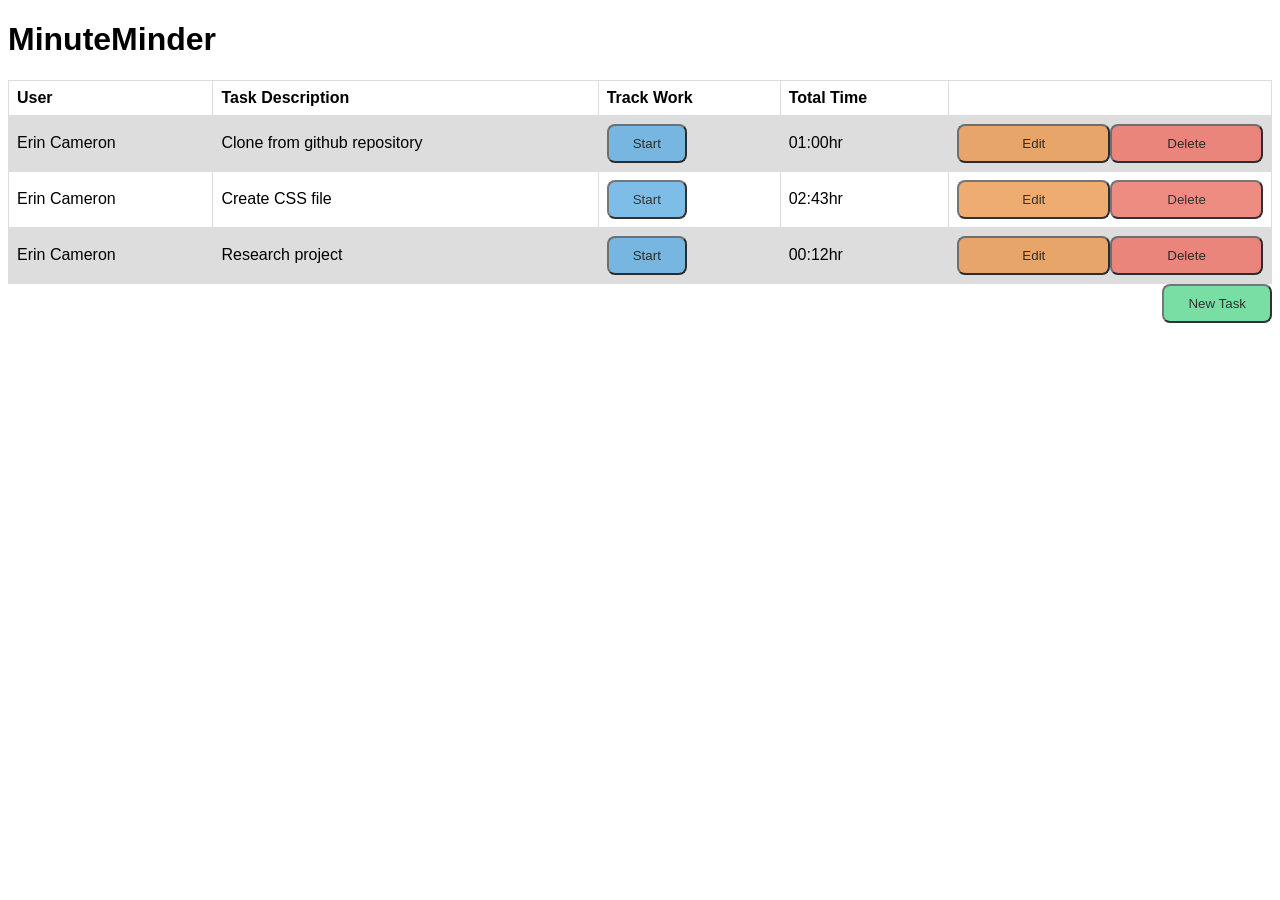
==== index.html @ 3792b0b4 "add file structure and initial code commit" ====
<!DOCTYPE html>
<!--[if lt IE 7]>      <html class="no-js lt-ie9 lt-ie8 lt-ie7"> <![endif]-->
<!--[if IE 7]>         <html class="no-js lt-ie9 lt-ie8"> <![endif]-->
<!--[if IE 8]>         <html class="no-js lt-ie9"> <![endif]-->
<!--[if gt IE 8]>      <html class="no-js"> <!--<![endif]-->
<html>
    <head>
        <meta charset="utf-8">
        <meta http-equiv="X-UA-Compatible" content="IE=edge">
        <title>MinuteMinder</title>
        <meta name="description" content="">
        <meta name="viewport" content="width=device-width, initial-scale=1">
        <!-- CSS -->
        <link rel="stylesheet" href="css/main.css">
    </head>
    <body>
        <!--[if lt IE 7]>
            <p class="browsehappy">You are using an <strong>outdated</strong> browser. Please <a href="#">upgrade your browser</a> to improve your experience.</p>
        <![endif]-->

        <!-- NAVIGATION -->
        <header>
            <h1>MinuteMinder</h1>
        </header>
        
        <!-- TABLE CONTENT -->
        <section>
            <table>
                <tr>
                    <th>User</th>
                    <th>Task Description</th>
                    <th>Track Work</th>
                    <th>Total Time</th>
                    <th></th>
                </tr>
                <tr>
                    <td>Erin Cameron</td>
                    <td>Clone from github repository</td>
                    <td><button class="start-stop">Start</button></td>
                    <td>01:00hr</td>
                    <td><button class="edit">Edit</button><button class="delete">Delete</button></td>
                </tr>
                <tr>
                    <td>Erin Cameron</td>
                    <td>Create CSS file</td>
                    <td><button class="start-stop">Start</button></td>
                    <td>02:43hr</td>
                    <td><button class="edit">Edit</button><button class="delete">Delete</button></td>
                </tr>
                <tr>
                    <td>Erin Cameron</td>
                    <td>Research project</td>
                    <td><button class="start-stop">Start</button></td>
                    <td>00:12hr</td>
                    <td><button class="edit">Edit</button><button class="delete">Delete</button></td>
                </tr>
            </table>

            <button id="new">New Task</button>
        </section>

        <!-- NEW TIME TRACKER CONTENT -->
        <section id="new-task" hidden>
            <form id="new-task">
                <fieldset>
                    <legend>New Task:</legend>
                    <!-- user selection -->
                    <label for="user">Choose a user:</label>
                    <select id="user" name="user">
                    <option value="s" selected></option>
                    <option value="ec">Erin Cameron</option>
                    <option value="gvr">Guido van Rossum</option>
                    <option value="jg">James Gosling</option>
                    <option value="bs">Bjarne Stroustrup</option>
                    </select> 
                    <!-- task description -->
                    <label for="task">Task Description:</label>
                    <input type="text" id="task" name="task">
                    <!-- cancel button -->
                    <button id="cancel">Cancel</button>
                </fieldset>
            </form>
        </section>
        
        <!-- JAVASCRIPT -->
        <script src="js/main.js" async defer></script>
    </body>
</html>
---- css/main.css ----
body {
    font-family: arial, sans-serif;
}

table {
    border-collapse: collapse;
    width: 100%;
}
  
td, th {
    border: 1px solid #dddddd;
    text-align: left;
    padding: 8px;
}

tr:nth-child(even) {
    background-color: #dddddd;
}

button {
    padding: 10px 24px;
    border-radius: 8px;
    transition-duration: 0.4s;
    opacity: 0.8;
}

button:hover {
    opacity: 1.0;
}

.start-stop {
    background-color: #5dade2;
}

.edit {
    background-color: #eb984e;
    width: 50%;
}

.delete {
    background-color: #ec7063;
    width: 50%;
}

#new {
    background-color: #58d68d;
    float: right;
}

#new-task {
    padding-top: 50px;
}
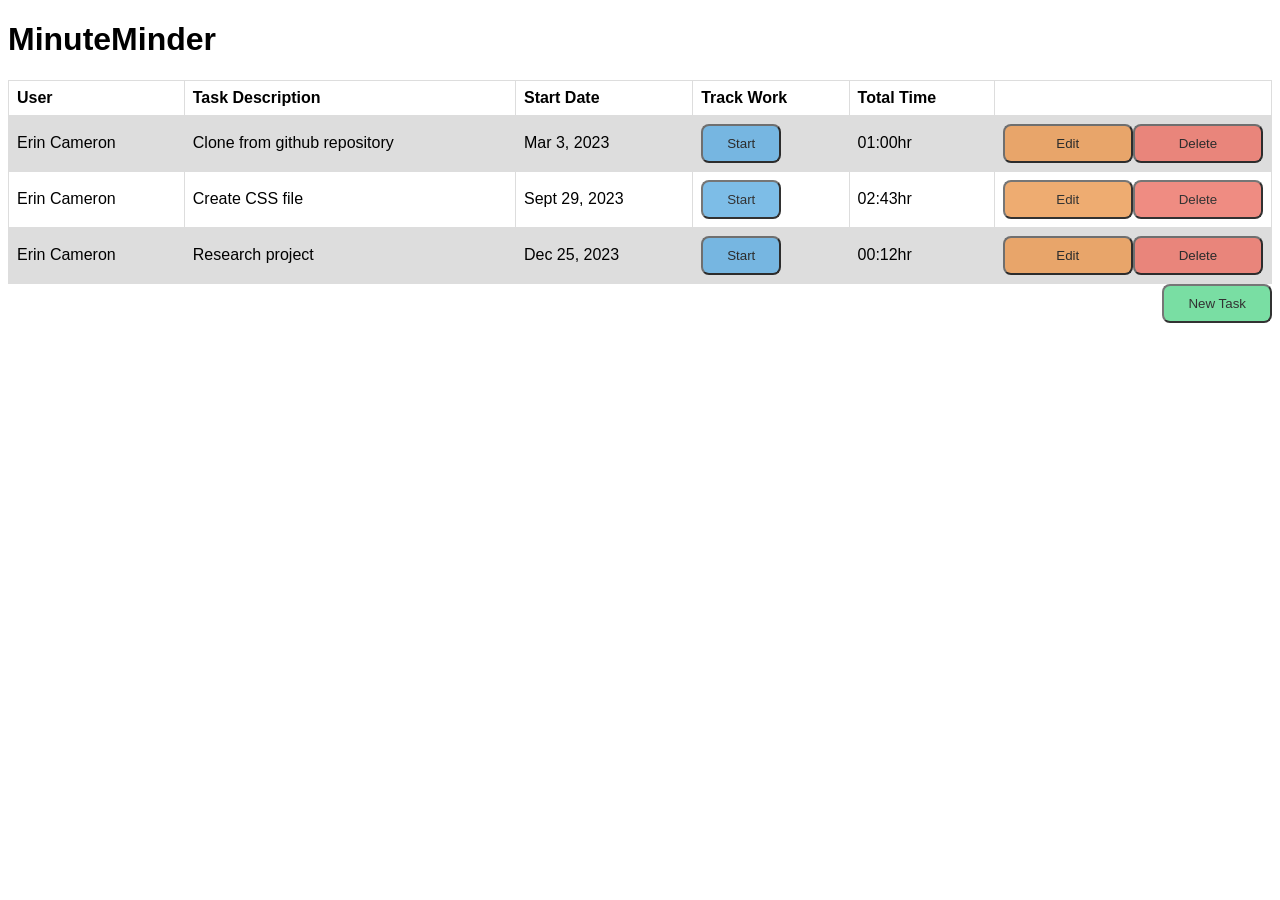
==== commit bce2a975: "add javascript funcitonality" ====
--- a/index.html
+++ b/index.html
@@ -25,10 +25,11 @@
         
         <!-- TABLE CONTENT -->
         <section>
-            <table>
+            <table id="table-tasks">
                 <tr>
                     <th>User</th>
                     <th>Task Description</th>
+                    <th>Start Date</th>
                     <th>Track Work</th>
                     <th>Total Time</th>
                     <th></th>
@@ -36,6 +37,7 @@
                 <tr>
                     <td>Erin Cameron</td>
                     <td>Clone from github repository</td>
+                    <td>Mar 3, 2023</td>
                     <td><button class="start-stop">Start</button></td>
                     <td>01:00hr</td>
                     <td><button class="edit">Edit</button><button class="delete">Delete</button></td>
@@ -43,6 +45,7 @@
                 <tr>
                     <td>Erin Cameron</td>
                     <td>Create CSS file</td>
+                    <td>Sept 29, 2023</td>
                     <td><button class="start-stop">Start</button></td>
                     <td>02:43hr</td>
                     <td><button class="edit">Edit</button><button class="delete">Delete</button></td>
@@ -50,18 +53,19 @@
                 <tr>
                     <td>Erin Cameron</td>
                     <td>Research project</td>
+                    <td>Dec 25, 2023</td>
                     <td><button class="start-stop">Start</button></td>
                     <td>00:12hr</td>
                     <td><button class="edit">Edit</button><button class="delete">Delete</button></td>
                 </tr>
             </table>
 
-            <button id="new">New Task</button>
+            <button id="new-cancel-button" onclick="NewTask();">New Task</button>
         </section>
 
         <!-- NEW TIME TRACKER CONTENT -->
-        <section id="new-task" hidden>
-            <form id="new-task">
+        <section id="new-task-section" hidden>
+            <form>
                 <fieldset>
                     <legend>New Task:</legend>
                     <!-- user selection -->
@@ -75,9 +79,9 @@
                     </select> 
                     <!-- task description -->
                     <label for="task">Task Description:</label>
-                    <input type="text" id="task" name="task">
-                    <!-- cancel button -->
-                    <button id="cancel">Cancel</button>
+                    <input id="desc" type="text" id="task" name="task">
+                    <!-- submit button -->
+                    <input id="sub" type="submit" value="Submit" onclick="SendData();"/>
                 </fieldset>
             </form>
         </section>
--- a/css/main.css
+++ b/css/main.css
@@ -17,7 +17,7 @@
     background-color: #dddddd;
 }
 
-button {
+button, #sub {
     padding: 10px 24px;
     border-radius: 8px;
     transition-duration: 0.4s;
@@ -42,11 +42,15 @@
     width: 50%;
 }
 
-#new {
+#new-cancel-button {
     background-color: #58d68d;
     float: right;
 }
 
-#new-task {
+#new-task-section {
     padding-top: 50px;
+}
+
+#sub {
+    background-color: #5dade2;
 }
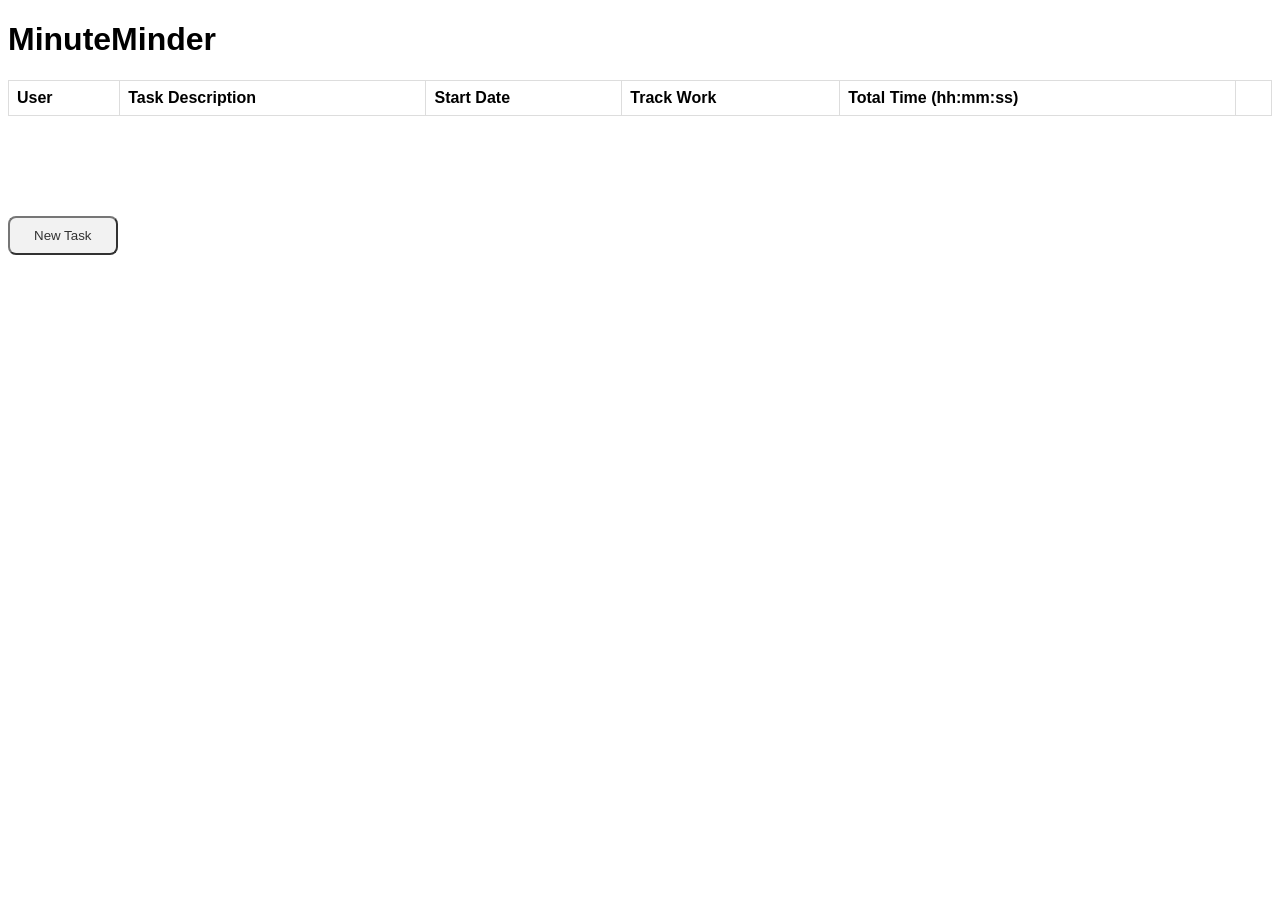
==== commit 805c8511: "remove msec, change overall functionality of stopwatch" ====
--- a/index.html
+++ b/index.html
@@ -3,6 +3,7 @@
 <!--[if IE 7]>         <html class="no-js lt-ie9 lt-ie8"> <![endif]-->
 <!--[if IE 8]>         <html class="no-js lt-ie9"> <![endif]-->
 <!--[if gt IE 8]>      <html class="no-js"> <!--<![endif]-->
+<!-- Check mark icon reference: Correct icons created by Freepik - Flaticon.com -->
 <html>
     <head>
         <meta charset="utf-8">
@@ -31,36 +32,59 @@
                     <th>Task Description</th>
                     <th>Start Date</th>
                     <th>Track Work</th>
-                    <th>Total Time</th>
+                    <th>Total Time (hh:mm:ss)</th>
                     <th></th>
                 </tr>
-                <tr>
+                <tr id="table-row" hidden>
+                    <td id="user">
+                        <select name="users" id="user-names">
+                            <option value="0">Erin Cameron</option>
+                            <option value="1">Guido van Rossum</option>
+                            <option value="2">James Gosling</option>
+                            <option value="3">Bjarne Stroustrup</option>
+                        </select>
+                    </td>
+                    <td id="task-description"></td>
+                    <td id="start-date"></td>
+                    <td id="track-work"><button id="start">Start</button><button id="stop">Stop</button><button id="reset">Reset</button></td>
+                    <td id="total-time">
+                        <span id="hr">00</span><span> :</span>
+                        <span id="min">00</span><span> :</span>
+                        <span id="sec">00</span>
+                    </td>
+                    <td id="complete-button"><button id="complete" onclick="sendData();">Complete</button></td>
+                </tr>
+                <!-- <tr>
                     <td>Erin Cameron</td>
                     <td>Clone from github repository</td>
                     <td>Mar 3, 2023</td>
-                    <td><button class="start-stop">Start</button></td>
-                    <td>01:00hr</td>
-                    <td><button class="edit">Edit</button><button class="delete">Delete</button></td>
-                </tr>
-                <tr>
+                    <td><button id="start">Start</button><button id="stop">Stop</button><button id="reset">Reset</button></td>
+                    <td>
+                        <span id="hr">00</span><span> :</span>
+                        <span id="min">00</span><span> :</span>
+                        <span id="sec">00</span>
+                    </td>
+                    <td><button class="delete">Delete</button></td>
+                </tr> -->
+                <!-- <tr>
                     <td>Erin Cameron</td>
                     <td>Create CSS file</td>
                     <td>Sept 29, 2023</td>
-                    <td><button class="start-stop">Start</button></td>
+                    <td><button id="start-stop" onclick="StartStop();">Start</button></td>
                     <td>02:43hr</td>
-                    <td><button class="edit">Edit</button><button class="delete">Delete</button></td>
+                    <td><button class="delete">Delete</button></td>
                 </tr>
                 <tr>
                     <td>Erin Cameron</td>
                     <td>Research project</td>
                     <td>Dec 25, 2023</td>
-                    <td><button class="start-stop">Start</button></td>
+                    <td><button id="start-stop" onclick="StartStop();">Start</button></td>
                     <td>00:12hr</td>
-                    <td><button class="edit">Edit</button><button class="delete">Delete</button></td>
-                </tr>
+                    <td><button class="delete">Delete</button></td>
+                </tr> -->
             </table>
 
-            <button id="new-cancel-button" onclick="NewTask();">New Task</button>
+            <!-- <button id="new-cancel-button" onclick="NewTask();">New Task</button> -->
         </section>
 
         <!-- NEW TIME TRACKER CONTENT -->
@@ -85,6 +109,10 @@
                 </fieldset>
             </form>
         </section>
+
+        <section>
+            <button style="margin-top: 100px;" onclick="newTask();">New Task</button>
+        </section>
         
         <!-- JAVASCRIPT -->
         <script src="js/main.js" async defer></script>
--- a/css/main.css
+++ b/css/main.css
@@ -28,22 +28,37 @@
     opacity: 1.0;
 }
 
-.start-stop {
-    background-color: #5dade2;
+#start {
+    background-color: #58d68d;
+    border-color: #58d68d;
+    width: 33%;
 }
 
-.edit {
-    background-color: #eb984e;
-    width: 50%;
+#delete { 
+    background-color: #ec7063;
+    border-color: #ec7063;
 }
 
-.delete {
+#complete {
+    background-color: #5dade2;
+    border-color: #5dade2;
+}
+
+#stop {
     background-color: #ec7063;
-    width: 50%;
+    border-color: #ec7063;
+    width: 33%;
+}
+
+#reset {
+    background-color: #eb984e;
+    border-color: #eb984e;
+    width: 33%;
 }
 
 #new-cancel-button {
     background-color: #58d68d;
+    border-color: #58d68d;
     float: right;
 }
 
@@ -53,4 +68,5 @@
 
 #sub {
     background-color: #5dade2;
+    border-color: #5dade2;
 }
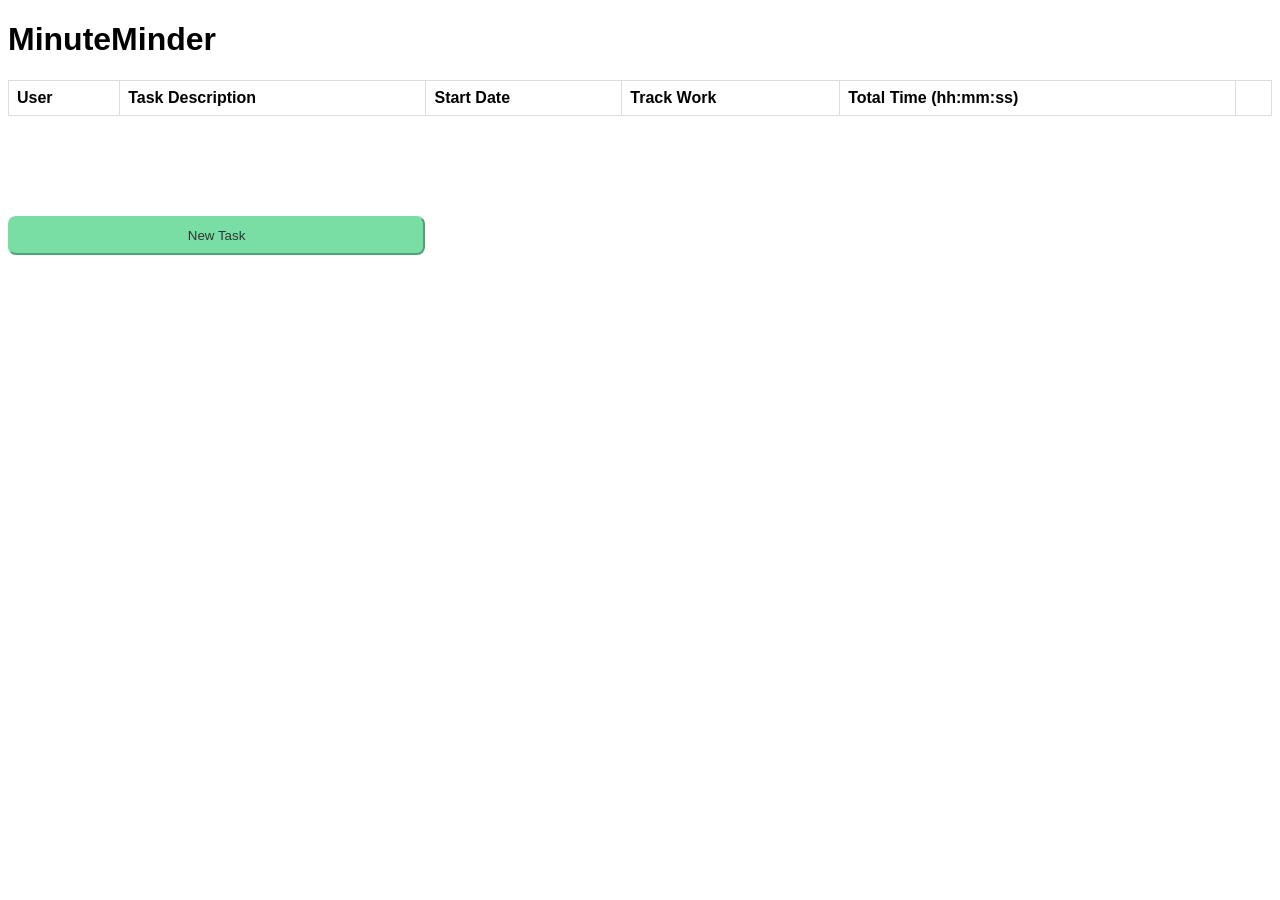
==== commit d8edb47e: "working on bug fix for delete button" ====
--- a/index.html
+++ b/index.html
@@ -52,66 +52,12 @@
                         <span id="min">00</span><span> :</span>
                         <span id="sec">00</span>
                     </td>
-                    <td id="complete-button"><button id="complete" onclick="sendData();">Complete</button></td>
+                    <td id="action-row"><button id="complete" onclick="sendData();">Complete</button><button id="delete">Delete</button></td>
                 </tr>
-                <!-- <tr>
-                    <td>Erin Cameron</td>
-                    <td>Clone from github repository</td>
-                    <td>Mar 3, 2023</td>
-                    <td><button id="start">Start</button><button id="stop">Stop</button><button id="reset">Reset</button></td>
-                    <td>
-                        <span id="hr">00</span><span> :</span>
-                        <span id="min">00</span><span> :</span>
-                        <span id="sec">00</span>
-                    </td>
-                    <td><button class="delete">Delete</button></td>
-                </tr> -->
-                <!-- <tr>
-                    <td>Erin Cameron</td>
-                    <td>Create CSS file</td>
-                    <td>Sept 29, 2023</td>
-                    <td><button id="start-stop" onclick="StartStop();">Start</button></td>
-                    <td>02:43hr</td>
-                    <td><button class="delete">Delete</button></td>
-                </tr>
-                <tr>
-                    <td>Erin Cameron</td>
-                    <td>Research project</td>
-                    <td>Dec 25, 2023</td>
-                    <td><button id="start-stop" onclick="StartStop();">Start</button></td>
-                    <td>00:12hr</td>
-                    <td><button class="delete">Delete</button></td>
-                </tr> -->
             </table>
 
-            <!-- <button id="new-cancel-button" onclick="NewTask();">New Task</button> -->
-        </section>
-
-        <!-- NEW TIME TRACKER CONTENT -->
-        <section id="new-task-section" hidden>
-            <form>
-                <fieldset>
-                    <legend>New Task:</legend>
-                    <!-- user selection -->
-                    <label for="user">Choose a user:</label>
-                    <select id="user" name="user">
-                    <option value="s" selected></option>
-                    <option value="ec">Erin Cameron</option>
-                    <option value="gvr">Guido van Rossum</option>
-                    <option value="jg">James Gosling</option>
-                    <option value="bs">Bjarne Stroustrup</option>
-                    </select> 
-                    <!-- task description -->
-                    <label for="task">Task Description:</label>
-                    <input id="desc" type="text" id="task" name="task">
-                    <!-- submit button -->
-                    <input id="sub" type="submit" value="Submit" onclick="SendData();"/>
-                </fieldset>
-            </form>
-        </section>
-
-        <section>
-            <button style="margin-top: 100px;" onclick="newTask();">New Task</button>
+            <button id="new-task-button" style="margin-top: 100px;" onclick="newTask();">New Task</button>
+            <button id="cancel-task-button" style="margin-top: 100px;" onclick="newTask();" hidden>Cancel Task</button>
         </section>
         
         <!-- JAVASCRIPT -->
--- a/css/main.css
+++ b/css/main.css
@@ -17,7 +17,7 @@
     background-color: #dddddd;
 }
 
-button, #sub {
+button {
     padding: 10px 24px;
     border-radius: 8px;
     transition-duration: 0.4s;
@@ -28,7 +28,7 @@
     opacity: 1.0;
 }
 
-#start {
+#start, #new-task-button {
     background-color: #58d68d;
     border-color: #58d68d;
     width: 33%;
@@ -44,7 +44,7 @@
     border-color: #5dade2;
 }
 
-#stop {
+#stop, #cancel-task-button {
     background-color: #ec7063;
     border-color: #ec7063;
     width: 33%;
@@ -56,7 +56,7 @@
     width: 33%;
 }
 
-#new-cancel-button {
+/* #new-cancel-button {
     background-color: #58d68d;
     border-color: #58d68d;
     float: right;
@@ -69,4 +69,4 @@
 #sub {
     background-color: #5dade2;
     border-color: #5dade2;
-}+} */
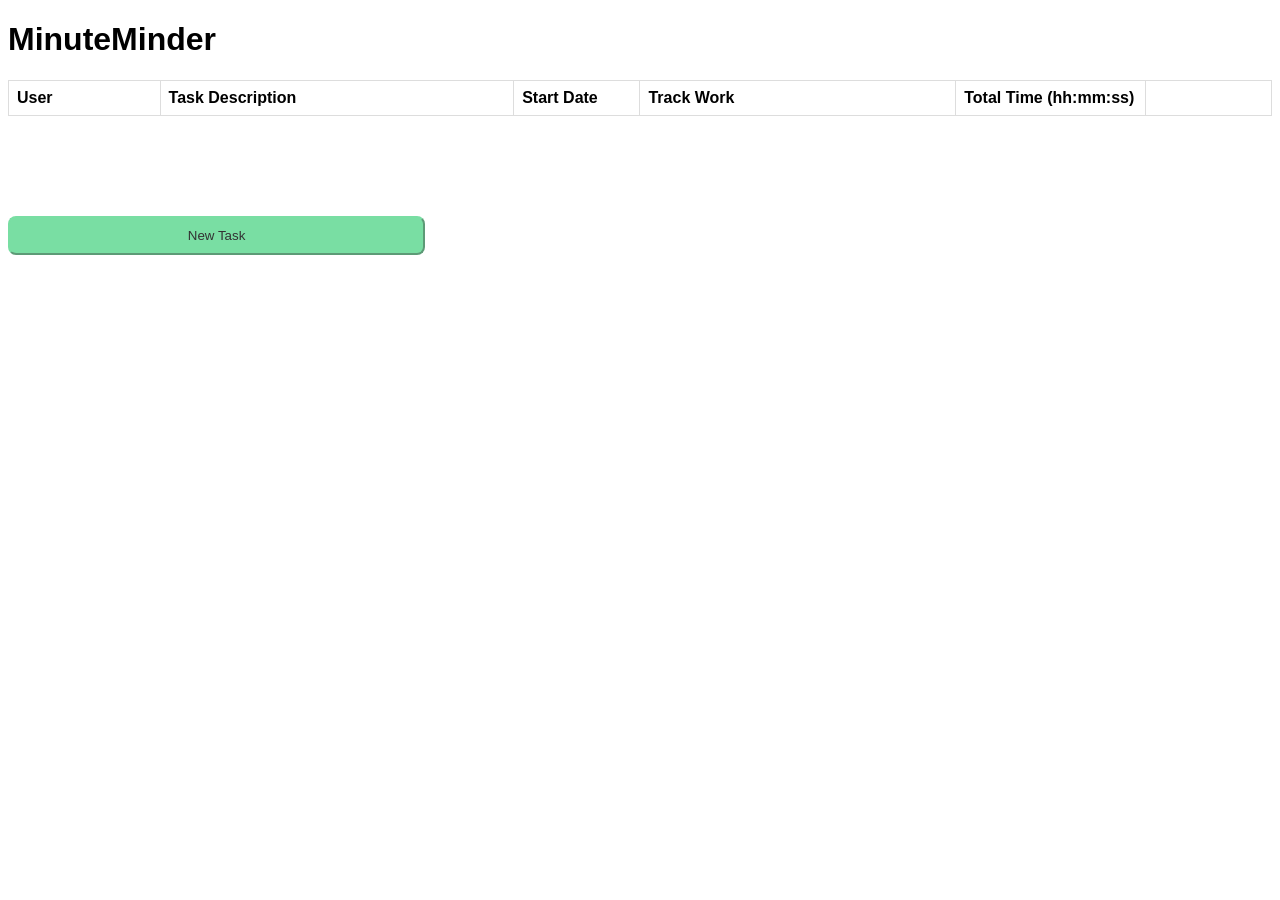
==== commit 1fb9a295: "bug fixes" ====
--- a/index.html
+++ b/index.html
@@ -28,12 +28,12 @@
         <section>
             <table id="table-tasks">
                 <tr>
-                    <th>User</th>
-                    <th>Task Description</th>
-                    <th>Start Date</th>
-                    <th>Track Work</th>
-                    <th>Total Time (hh:mm:ss)</th>
-                    <th></th>
+                    <th width="12%">User</th>
+                    <th width="28%">Task Description</th>
+                    <th width="10%">Start Date</th>
+                    <th width="25%">Track Work</th>
+                    <th width="15%">Total Time (hh:mm:ss)</th>
+                    <th width="10%"></th>
                 </tr>
                 <tr id="table-row" hidden>
                     <td id="user">
@@ -52,7 +52,7 @@
                         <span id="min">00</span><span> :</span>
                         <span id="sec">00</span>
                     </td>
-                    <td id="action-row"><button id="complete" onclick="sendData();">Complete</button><button id="delete">Delete</button></td>
+                    <td id="action-row"><button id="complete" onclick="sendData();">Complete</button><button id="delete" onclick="deleteRow(this);">Delete</button></td>
                 </tr>
             </table>
 
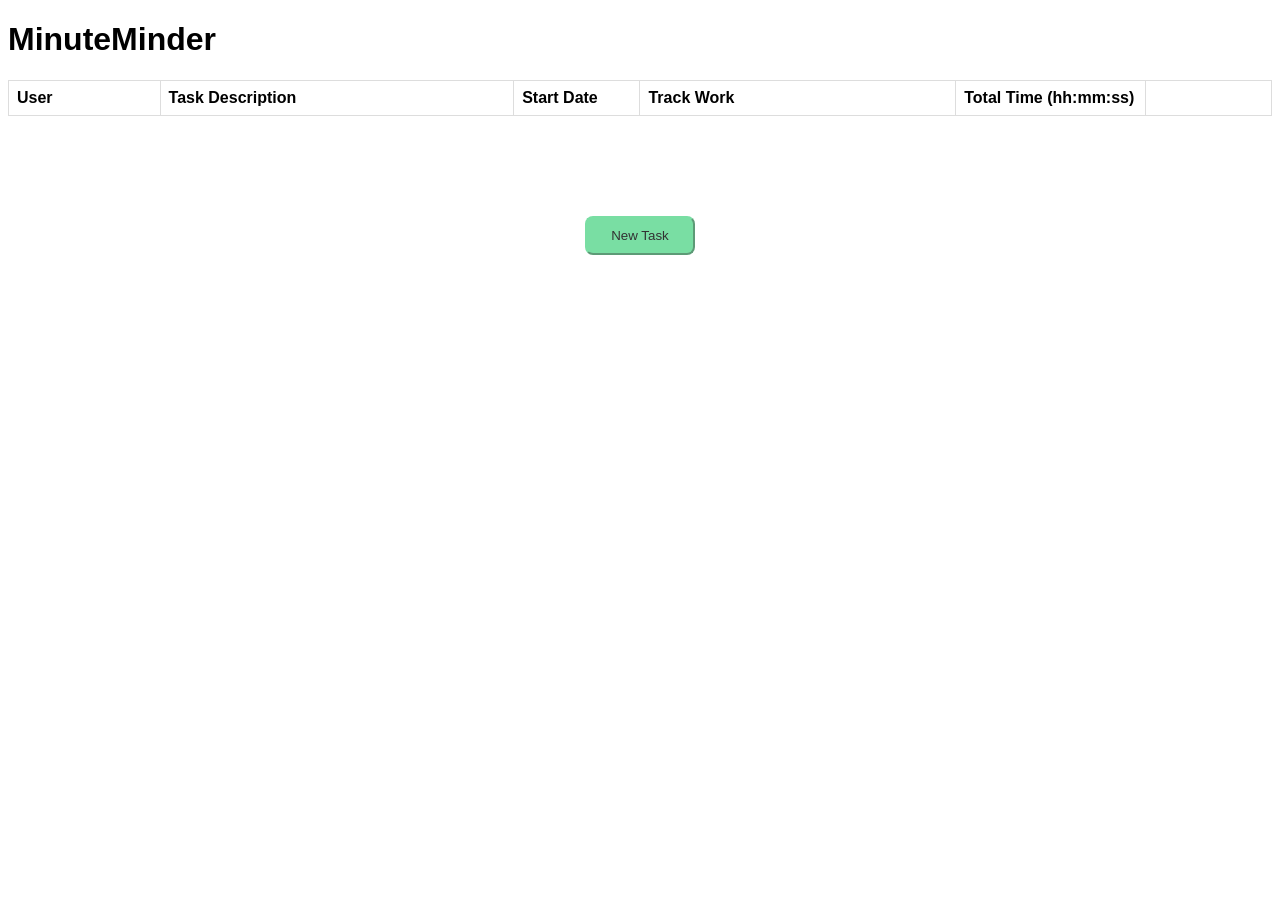
==== commit 3f345712: "button bug fixes" ====
--- a/index.html
+++ b/index.html
@@ -22,6 +22,13 @@
         <!-- NAVIGATION -->
         <header>
             <h1>MinuteMinder</h1>
+            
+            <!-- Alternative way to display the new task and cancel task buttons -->
+            <!-- <div class="header-container">
+                <h1>MinuteMinder</h1>
+                <div id="new-task-button" class="plus-circle"></div>
+                <div id="cancel-task-button" class="x-circle"></div>
+            </div> -->
         </header>
         
         <!-- TABLE CONTENT -->
@@ -44,7 +51,7 @@
                             <option value="3">Bjarne Stroustrup</option>
                         </select>
                     </td>
-                    <td id="task-description"></td>
+                    <td id="task-description" style="word-break:break-all;"></td>
                     <td id="start-date"></td>
                     <td id="track-work"><button id="start">Start</button><button id="stop">Stop</button><button id="reset">Reset</button></td>
                     <td id="total-time">
@@ -52,14 +59,16 @@
                         <span id="min">00</span><span> :</span>
                         <span id="sec">00</span>
                     </td>
-                    <td id="action-row"><button id="complete" onclick="sendData();">Complete</button><button id="delete" onclick="deleteRow(this);">Delete</button></td>
+                    <td id="action-row"><button id="complete">Complete</button><button id="delete" onclick="deleteRow(this);">Delete</button></td>
                 </tr>
             </table>
 
-            <button id="new-task-button" style="margin-top: 100px;" onclick="newTask();">New Task</button>
-            <button id="cancel-task-button" style="margin-top: 100px;" onclick="newTask();" hidden>Cancel Task</button>
+            <div class="container">
+                <button id="new-task-button" style="margin-top: 100px;">New Task</button>
+                <button id="cancel-task-button" style="margin-top: 100px;">Cancel Task</button>
+            </div>
         </section>
-        
+
         <!-- JAVASCRIPT -->
         <script src="js/main.js" async defer></script>
     </body>
--- a/css/main.css
+++ b/css/main.css
@@ -11,6 +11,7 @@
     border: 1px solid #dddddd;
     text-align: left;
     padding: 8px;
+    word-break: break-all;
 }
 
 tr:nth-child(even) {
@@ -22,32 +23,57 @@
     border-radius: 8px;
     transition-duration: 0.4s;
     opacity: 0.8;
+    cursor: pointer;
+    text-align: center;
 }
 
 button:hover {
     opacity: 1.0;
 }
 
-#start, #new-task-button {
+.container {
+    text-align: center;
+    margin: auto;
+    display: flex;
+    justify-content: center;
+}
+
+#delete { 
+    background-color: #ec7063;
+    border-color: #ec7063;
+    width: 100%;
+}
+
+#complete {
+    background-color: #5dade2;
+    border-color: #5dade2;
+    width: 100%;
+}
+
+#start {
     background-color: #58d68d;
     border-color: #58d68d;
     width: 33%;
 }
 
-#delete { 
-    background-color: #ec7063;
-    border-color: #ec7063;
+#new-task-button {
+    background-color: #58d68d;
+    border-color: #58d68d;
+    margin: auto;
+    display: block;
 }
 
-#complete {
-    background-color: #5dade2;
-    border-color: #5dade2;
-}
-
-#stop, #cancel-task-button {
+#stop {
     background-color: #ec7063;
     border-color: #ec7063;
     width: 33%;
+}
+
+#cancel-task-button {
+    background-color: #ec7063;
+    border-color: #ec7063;
+    margin: auto;
+    display: block;
 }
 
 #reset {
@@ -56,17 +82,86 @@
     width: 33%;
 }
 
-/* #new-cancel-button {
-    background-color: #58d68d;
-    border-color: #58d68d;
-    float: right;
+
+
+
+
+
+/* ALTERNATIVE - Alternative way to display the new task and cancel task buttons with + and x icons 
+*** NEEDS WORK *** */
+.header-container {
+    display: flex;
+    align-items: center;
+    padding: 10px; /* Add padding for better spacing */
+    margin-bottom: 30px;
 }
 
-#new-task-section {
-    padding-top: 50px;
+h1 {
+    margin-right: -1100px;
 }
 
-#sub {
-    background-color: #5dade2;
-    border-color: #5dade2;
-} */+/* NEW - + Circle */
+.plus-circle {
+    width: 40px;
+    height: 40px;
+    border: 4px solid gray;
+    border-radius: 50%;
+    display: flex;
+    margin: auto;
+    justify-content: center;
+    align-items: center;
+    font-size: 65px;
+    color: gray;
+    /* margin-left: 245px;
+    margin-top: -60px;
+    margin-bottom: 50px; */
+}
+
+.plus-circle::before {
+    content: '+';
+}
+
+.plus-circle:hover {
+    color: #58d68d;
+    border-color: #58d68d;
+    cursor: pointer;
+}
+
+.plus-circle:active {
+    color: #46c977;
+    border-color: #46c977;
+}
+
+
+/* CANCEL - X Circle */
+.x-circle {
+    width: 40px;
+    height: 40px;
+    border: 4px solid gray;
+    border-radius: 50%;
+    display: flex;
+    margin: auto;
+    justify-content: center;
+    align-items: center;
+    font-size: 35px;
+    font-weight: 700;
+    color: gray;
+    /* margin-left: 245px;
+    margin-top: -60px;
+    margin-bottom: 50px; */
+}
+
+.x-circle::before {
+    content: 'X';
+}
+
+.x-circle:hover {
+    color: #ec7063;
+    border-color: #ec7063;
+    cursor: pointer;
+}
+
+.x-circle:active {
+    color: #d14333;
+    border-color: #d14333;
+}
